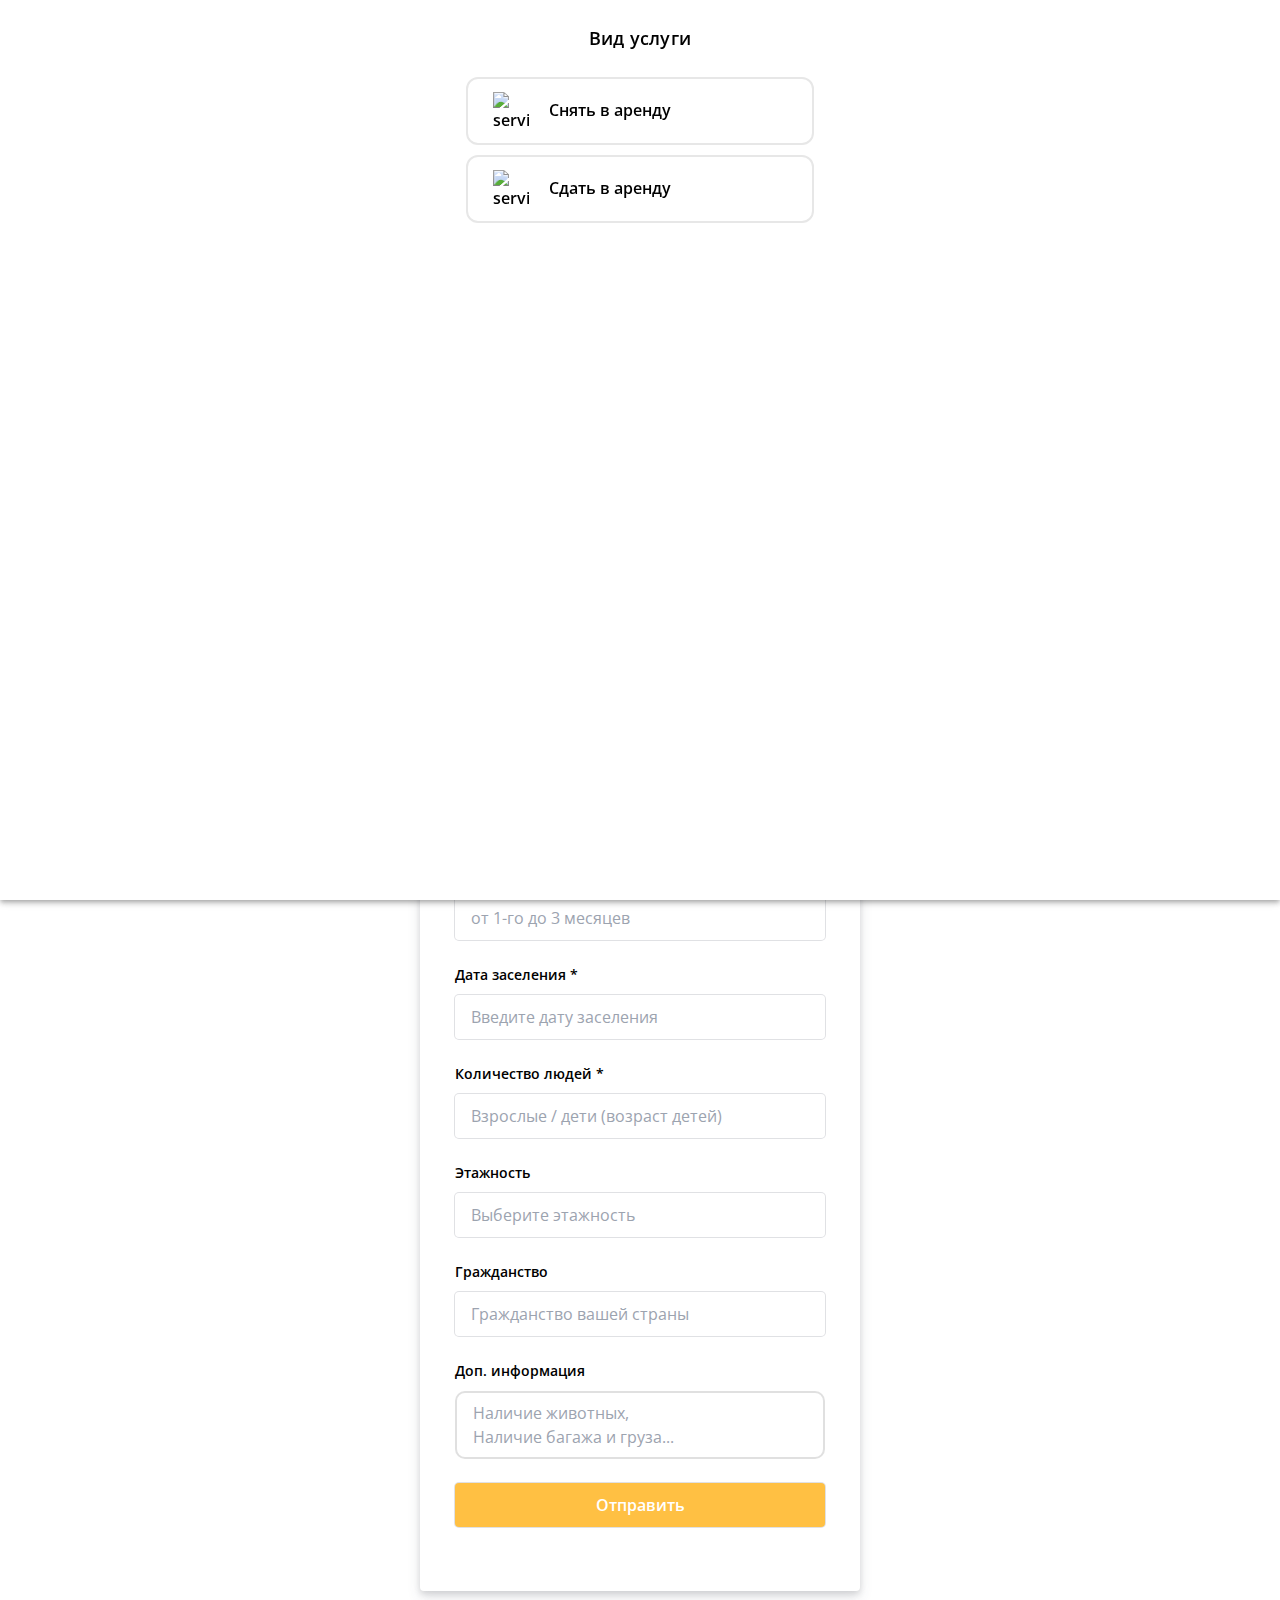
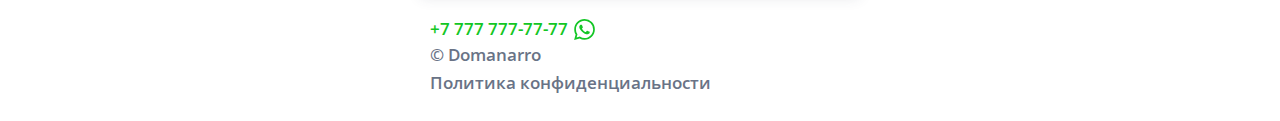
==== index.html @ e30f0640 "nnn" ====
<!DOCTYPE html>
<html lang="en">

<head>
    <meta charset="UTF-8">
    <meta name="viewport" content="width=device-width, initial-scale=1.0">
    <link rel="stylesheet" href="style.css">
    <link rel="icon" type="image/x-icon" href="icon.jpg">

    <link rel="stylesheet" href="">
    <link rel="preconnect" href="https://fonts.googleapis.com">
    <link rel="preconnect" href="https://fonts.gstatic.com" crossorigin>
    <link href="https://fonts.googleapis.com/css2?family=Open+Sans:wght@400;500;600;700&display=swap" rel="stylesheet">

    <link href="https://fonts.googleapis.com/css2?family=Nova+Mono&display=swap" rel="stylesheet">


    <link
        href="https://fonts.googleapis.com/icon?family=Material+Icons|Material+Icons+Outlined|Material+Icons+Round|Material+Icons+Sharp|Material+Icons+Two+Tone"
        rel="stylesheet" />

    <link rel="stylesheet"
        href="https://fonts.googleapis.com/css2?family=Material+Symbols+Outlined:opsz,wght,FILL,GRAD@24,400,0,0" />


    <link rel="stylesheet" href="https://cdn.jsdelivr.net/npm/swiper@11/swiper-bundle.min.css" />
    <script defer src="https://cdn.jsdelivr.net/npm/swiper@11/swiper-bundle.min.js"></script>
    <script defer src="swiper.js"></script>


    <script defer src="app.js"></script>
    <title>Domanarro</title>
</head>

<body>
    <div class="container min-h-[624px] h-full">
        <div class="header mx-auto">
            <div class="logo flex gap-2 items-center justify-center">
                <!-- <img src="logo.png" class="full " alt="logo"> -->
                domanarro
            </div>
        </div>

        <div class="swiper mySwiper">
            <div class="swiper-wrapper">
                <div class="swiper-slide">
                    <div class="banner relative rounded-[10px] overflow-hidden">
                        <div class="pb-[78%]"></div>
                        <div style="--bg-img: url('https://images.unsplash.com/photo-1560185127-6ed189bf02f4?q=80&w=2070&auto=format&fit=crop&ixlib=rb-4.0.3&ixid=M3wxMjA3fDB8MHxwaG90by1wYWdlfHx8fGVufDB8fHx8fA%3D%3D')"
                            class="banner__img absolute inset-0 bg-cover">
                        </div>
                        <div class="banner__content absolute inset-0 overflow-hidden">
                            <div class="photo-gradient h-full flex justify-center p-4">
                                <div class="banner__body flex w-full">
                                    <div class="title text-white">
                                        Идеальный отдых начинается здесь
                                    </div>
                                </div>
                            </div>
                        </div>
                    </div>
                </div>
                <div class="swiper-slide">
                    <div class="banner relative rounded-[10px] overflow-hidden">
                        <div class="pb-[78%]"></div>
                        <div class="banner__img absolute inset-0 bg-cover"
                            style="--bg-img: url('https://images.unsplash.com/photo-1617325247661-675ab4b64ae2?q=80&w=2071&auto=format&fit=crop&ixlib=rb-4.0.3&ixid=M3wxMjA3fDB8MHxwaG90by1wYWdlfHx8fGVufDB8fHx8fA%3D%3D')">
                        </div>
                        <div class="banner__content absolute inset-0 overflow-hidden">
                            <div class="photo-gradient  h-full flex justify-center p-4">
                                <div class="banner__body flex w-full">
                                    <div class="title text-white">
                                        <!-- Услуги проката авто быстро и по доступной цене -->
                                        Идеальный отдых начинается здесь
                                    </div>
                                </div>
                            </div>
                        </div>
                    </div>
                </div>
                <div class="swiper-slide">
                    <div class="banner relative rounded-[10px] overflow-hidden">
                        <div class="pb-[78%]"></div>
                        <div style="--bg-img: url('https://images.unsplash.com/photo-1516455590571-18256e5bb9ff?q=80&w=2070&auto=format&fit=crop&ixlib=rb-4.0.3&ixid=M3wxMjA3fDB8MHxwaG90by1wYWdlfHx8fGVufDB8fHx8fA%3D%3D')"
                            class="banner__img absolute inset-0">
                        </div>
                        <div class="banner__content absolute inset-0 overflow-hidden">
                            <div class="photo-gradient h-full flex justify-center">
                                <div class="banner__body flex w-full">
                                    <div class="title text-white">
                                        Идеальный отдых начинается здесь
                                    </div>
                                </div>
                            </div>
                        </div>
                    </div>
                </div>
            </div>

            <div class="swiper-pagination"></div>
        </div>


        <div class="login-root">
            <div class="box-root flex-flex flex-direction--column" style="flex-grow: 1;">

                <div class="box-root padding-top--24 flex-flex flex-direction--column"
                    style="flex-grow: 1; z-index: 9;">
                    <div class="formbg-outer">
                        <div class="formbg">
                            <div class="formbg-inner">
                                <form id="form" action="">
                                    <div class="field padding-bottom--24">
                                        <label for="username">Имя *</label>
                                        <input type="text" name="username" placeholder="Введите своё имя" id="username"
                                            required>
                                    </div>
                                    <div class="field padding-bottom--24">
                                        <label for="contacts">Контакты *</label>
                                        <input type="text" name="contacts" id="contacts"
                                            placeholder="Телефон, whatsapp, telegram..." required>
                                    </div>
                                    <div class="field padding-bottom--24">
                                        <label for="city">Страна | город | район *</label>
                                        <input type="text" name="city" id="city"
                                            placeholder="Где вы хотите снять недвижимость?" required>
                                    </div>
                                    <div class="field dropdown padding-bottom--24">
                                        <div class="title-drop">Комнаты</div>
                                        <div class="input-box"></div>
                                        <div class="list">
                                            <input type="radio" name="drop1" id="id11" class="radio">
                                            <label class="label-select first" for="id11">
                                                <span></span>
                                                <span class="name">Не имеет значение</span>
                                            </label>

                                            <input type="radio" name="drop1" id="id12" class="radio" checked>
                                            <label class="label-select" for="id12">
                                                <span class="name">1-комнатная</span>
                                            </label>

                                            <input type="radio" name="drop1" id="id13" class="radio">
                                            <label class="label-select" for="id13">
                                                <span class="name">2-комнатная</span>
                                            </label>

                                            <input type="radio" name="drop1" id="id14" class="radio">
                                            <label class="label-select" for="id14">
                                                <span class="name">3-комнатная</span>
                                            </label>

                                            <input type="radio" name="drop1" id="id15" class="radio">
                                            <label class="label-select" for="id15">
                                                <span class="name">4-комнатная</span>
                                            </label>

                                            <input type="radio" name="drop1" id="id16" class="radio">
                                            <label class="label-select" for="id16">
                                                <span class="name">от 5 и больше</span>
                                            </label>
                                        </div>
                                    </div>

                                    <div class="field padding-bottom--24">
                                        <label for="period">Период аренды *</label>
                                        <input type="text" name="period" id="period" placeholder="от 1-го до 3 месяцев "
                                            required>
                                    </div>

                                    <div class="field padding-bottom--24">
                                        <label for="date">Дата заселения *</label>
                                        <input type="text" name="date" id="date" placeholder="Введите дату заселения"
                                            required>
                                    </div>

                                    <div class="field padding-bottom--24">
                                        <label for="amount">Количество людей *</label>
                                        <input name="amount" id="amount" placeholder="Взрослые / дети (возраст детей)">
                                    </div>

                                    <div class="field padding-bottom--24">
                                        <label for="floor">Этажность</label>
                                        <input type="text" name="floor" id="floor" placeholder="Выберите этажность">
                                    </div>

                                    <div class="field padding-bottom--24">
                                        <label for="сitizen">Гражданство</label>
                                        <input type="text" name="citizen" id="citizen"
                                            placeholder="Гражданство вашей страны">
                                    </div>

                                    <div class="field padding-bottom--24">
                                        <label for="info">Доп. информация</label>
                                        <textarea class="textarea" type="text" name="info" id="info"
                                            placeholder="Наличие животных,&#10Наличие багажа и груза..."></textarea>
                                    </div>

                                    <!-- <div class="field padding-bottom--24">
                                        <label for="address">Адрес</label>
                                        <input type="text" name="address" id="address" placeholder="ул. Абая 102"
                                            required>
                                    </div> -->
                                    <div class="field padding-bottom--24">
                                        <input type="submit" name="submit" value="Отправить">
                                    </div>
                                </form>
                            </div>
                        </div>
                        <div class="footer-link padding-top--24">
                            <div class="listing  padding-bottom--24 flex-flex flex-col">
                                <span><a href="https://wa.me/77777777777">+7 777 777-77-77
                                        <svg xmlns="http://www.w3.org/2000/svg" viewBox="0 0 24 24">
                                            <path fill="currentColor"
                                                d="M12.04 2c-5.46 0-9.91 4.45-9.91 9.91c0 1.75.46 3.45 1.32 4.95L2.05 22l5.25-1.38c1.45.79 3.08 1.21 4.74 1.21c5.46 0 9.91-4.45 9.91-9.91c0-2.65-1.03-5.14-2.9-7.01A9.816 9.816 0 0 0 12.04 2m.01 1.67c2.2 0 4.26.86 5.82 2.42a8.225 8.225 0 0 1 2.41 5.83c0 4.54-3.7 8.23-8.24 8.23c-1.48 0-2.93-.39-4.19-1.15l-.3-.17l-3.12.82l.83-3.04l-.2-.32a8.188 8.188 0 0 1-1.26-4.38c.01-4.54 3.7-8.24 8.25-8.24M8.53 7.33c-.16 0-.43.06-.66.31c-.22.25-.87.86-.87 2.07c0 1.22.89 2.39 1 2.56c.14.17 1.76 2.67 4.25 3.73c.59.27 1.05.42 1.41.53c.59.19 1.13.16 1.56.1c.48-.07 1.46-.6 1.67-1.18c.21-.58.21-1.07.15-1.18c-.07-.1-.23-.16-.48-.27c-.25-.14-1.47-.74-1.69-.82c-.23-.08-.37-.12-.56.12c-.16.25-.64.81-.78.97c-.15.17-.29.19-.53.07c-.26-.13-1.06-.39-2-1.23c-.74-.66-1.23-1.47-1.38-1.72c-.12-.24-.01-.39.11-.5c.11-.11.27-.29.37-.44c.13-.14.17-.25.25-.41c.08-.17.04-.31-.02-.43c-.06-.11-.56-1.35-.77-1.84c-.2-.48-.4-.42-.56-.43c-.14 0-.3-.01-.47-.01">
                                            </path>
                                        </svg>
                                    </a>
                                </span>
                                <span><a>© Domanarro</a></span>
                                <span><a>Политика конфиденциальности</a></span>
                            </div>
                        </div>
                    </div>
                </div>
            </div>
        </div>


        <div id="open-modal" class="modal-window">
            <div>
                <h1>Ваша заявка в обработке! <br> 🎉🙌</h1>
                <div>Благодарим что выбрали нас!</div>
            </div>
        </div>

        <div class="present active">
            <div class="tbar">
                <button class="back">
                    <span class="material-symbols-outlined back">close</span>
                </button>

                <div class="tbar-title">
                    Вид услуги
                </div>
            </div>

            <div class="present-body">
                <div class="flex flex-col">
                    <div class="item" data-service>
                        <img src="https://cdn-icons-png.flaticon.com/512/1441/1441353.png " alt="service">
                        <span class="service">Снять в аренду</span>
                    </div>
                    <div class="item" data-service>
                        <img src="https://encrypted-tbn0.gstatic.com/images?q=tbn:ANd9GcSZ475O399XAGGGvmP-LJtyBkxbqCmn_0WZ4E5vtg0JuozRvXYJCoo3O76gv-47haf_Ea8&usqp=CAU"
                            alt="service">
                        <span class="service">Сдать в аренду</span>
                    </div>
                </div>
            </div>
        </div>
</body>

</html>
---- style.css ----
*,
:before,
:after {
  box-sizing: border-box;
  border-width: 0;
  border-style: solid;
  border-color: #e5e7eb;
}
:before,
:after {
  --tw-content: "";
}
html,
:host {
  line-height: 1.5;
  -webkit-text-size-adjust: 100%;
  -moz-tab-size: 4;
  -o-tab-size: 4;
  tab-size: 4;
  font-family: ui-sans-serif, system-ui, sans-serif, "Apple Color Emoji",
    "Segoe UI Emoji", Segoe UI Symbol, "Noto Color Emoji";
  font-feature-settings: normal;
  font-variation-settings: normal;
  -webkit-tap-highlight-color: transparent;
}
body {
  margin: 0;
  line-height: inherit;
}
hr {
  height: 0;
  color: inherit;
  border-top-width: 1px;
}
abbr:where([title]) {
  -webkit-text-decoration: underline dotted;
  text-decoration: underline dotted;
}
h1,
h2,
h3,
h4,
h5,
h6 {
  font-size: inherit;
  font-weight: inherit;
}
a {
  color: inherit;
  text-decoration: inherit;
}
b,
strong {
  font-weight: bolder;
}
code,
kbd,
samp,
pre {
  font-family: ui-monospace, SFMono-Regular, Menlo, Monaco, Consolas,
    Liberation Mono, Courier New, monospace;
  font-feature-settings: normal;
  font-variation-settings: normal;
  font-size: 1em;
}
small {
  font-size: 80%;
}
sub,
sup {
  font-size: 75%;
  line-height: 0;
  position: relative;
  vertical-align: baseline;
}
sub {
  bottom: -0.25em;
}
sup {
  top: -0.5em;
}
table {
  text-indent: 0;
  border-color: inherit;
  border-collapse: collapse;
}
button,
input,
optgroup,
select,
textarea {
  font-family: inherit;
  font-feature-settings: inherit;
  font-variation-settings: inherit;
  font-size: 100%;
  font-weight: inherit;
  line-height: inherit;
  color: inherit;
  margin: 0;
  padding: 0;
}
button,
select {
  text-transform: none;
}
button,
[type="button"],
[type="reset"],
[type="submit"] {
  -webkit-appearance: button;
  background-color: transparent;
  background-image: none;
}
:-moz-focusring {
  outline: auto;
}
:-moz-ui-invalid {
  box-shadow: none;
}
progress {
  vertical-align: baseline;
}
::-webkit-inner-spin-button,
::-webkit-outer-spin-button {
  height: auto;
}
[type="search"] {
  -webkit-appearance: textfield;
  outline-offset: -2px;
}
::-webkit-search-decoration {
  -webkit-appearance: none;
}
::-webkit-file-upload-button {
  -webkit-appearance: button;
  font: inherit;
}
summary {
  display: list-item;
}
blockquote,
dl,
dd,
h1,
h2,
h3,
h4,
h5,
h6,
hr,
figure,
p,
pre {
  margin: 0;
}
fieldset {
  margin: 0;
  padding: 0;
}
legend {
  padding: 0;
}
ol,
ul,
menu {
  list-style: none;
  margin: 0;
  padding: 0;
}
dialog {
  padding: 0;
}
textarea {
  resize: vertical;
}
input::-moz-placeholder,
textarea::-moz-placeholder {
  opacity: 1;
  color: #9ca3af;
}
input::placeholder,
textarea::placeholder {
  opacity: 1;
  color: #9ca3af;
}
button,
[role="button"] {
  cursor: pointer;
}
:disabled {
  cursor: default;
}
img,
svg,
video,
canvas,
audio,
iframe,
embed,
object {
  display: block;
  vertical-align: middle;
}
img,
video {
  max-width: 100%;
  height: auto;
}
[hidden] {
  display: none;
}
*,
:before,
:after {
  --tw-border-spacing-x: 0;
  --tw-border-spacing-y: 0;
  --tw-translate-x: 0;
  --tw-translate-y: 0;
  --tw-rotate: 0;
  --tw-skew-x: 0;
  --tw-skew-y: 0;
  --tw-scale-x: 1;
  --tw-scale-y: 1;
  --tw-pan-x: ;
  --tw-pan-y: ;
  --tw-pinch-zoom: ;
  --tw-scroll-snap-strictness: proximity;
  --tw-gradient-from-position: ;
  --tw-gradient-via-position: ;
  --tw-gradient-to-position: ;
  --tw-ordinal: ;
  --tw-slashed-zero: ;
  --tw-numeric-figure: ;
  --tw-numeric-spacing: ;
  --tw-numeric-fraction: ;
  --tw-ring-inset: ;
  --tw-ring-offset-width: 0px;
  --tw-ring-offset-color: #fff;
  --tw-ring-color: rgb(59 130 246 / 0.5);
  --tw-ring-offset-shadow: 0 0 #0000;
  --tw-ring-shadow: 0 0 #0000;
  --tw-shadow: 0 0 #0000;
  --tw-shadow-colored: 0 0 #0000;
  --tw-blur: ;
  --tw-brightness: ;
  --tw-contrast: ;
  --tw-grayscale: ;
  --tw-hue-rotate: ;
  --tw-invert: ;
  --tw-saturate: ;
  --tw-sepia: ;
  --tw-drop-shadow: ;
  --tw-backdrop-blur: ;
  --tw-backdrop-brightness: ;
  --tw-backdrop-contrast: ;
  --tw-backdrop-grayscale: ;
  --tw-backdrop-hue-rotate: ;
  --tw-backdrop-invert: ;
  --tw-backdrop-opacity: ;
  --tw-backdrop-saturate: ;
  --tw-backdrop-sepia: ;
}
::backdrop {
  --tw-border-spacing-x: 0;
  --tw-border-spacing-y: 0;
  --tw-translate-x: 0;
  --tw-translate-y: 0;
  --tw-rotate: 0;
  --tw-skew-x: 0;
  --tw-skew-y: 0;
  --tw-scale-x: 1;
  --tw-scale-y: 1;
  --tw-pan-x: ;
  --tw-pan-y: ;
  --tw-pinch-zoom: ;
  --tw-scroll-snap-strictness: proximity;
  --tw-gradient-from-position: ;
  --tw-gradient-via-position: ;
  --tw-gradient-to-position: ;
  --tw-ordinal: ;
  --tw-slashed-zero: ;
  --tw-numeric-figure: ;
  --tw-numeric-spacing: ;
  --tw-numeric-fraction: ;
  --tw-ring-inset: ;
  --tw-ring-offset-width: 0px;
  --tw-ring-offset-color: #fff;
  --tw-ring-color: rgb(59 130 246 / 0.5);
  --tw-ring-offset-shadow: 0 0 #0000;
  --tw-ring-shadow: 0 0 #0000;
  --tw-shadow: 0 0 #0000;
  --tw-shadow-colored: 0 0 #0000;
  --tw-blur: ;
  --tw-brightness: ;
  --tw-contrast: ;
  --tw-grayscale: ;
  --tw-hue-rotate: ;
  --tw-invert: ;
  --tw-saturate: ;
  --tw-sepia: ;
  --tw-drop-shadow: ;
  --tw-backdrop-blur: ;
  --tw-backdrop-brightness: ;
  --tw-backdrop-contrast: ;
  --tw-backdrop-grayscale: ;
  --tw-backdrop-hue-rotate: ;
  --tw-backdrop-invert: ;
  --tw-backdrop-opacity: ;
  --tw-backdrop-saturate: ;
  --tw-backdrop-sepia: ;
}
.absolute {
  position: absolute;
}
.relative {
  position: relative;
}
.inset-0 {
  top: 0;
  right: 0;
  bottom: 0;
  left: 0;
}
.mx-auto {
  margin-left: auto;
  margin-right: auto;
}
.mb-\[1\.4rem\] {
  margin-bottom: 1.4rem;
}
.mt-6 {
  margin-top: 1.5rem;
}
.flex {
  display: flex;
}
.h-full {
  height: 100%;
}
.min-h-\[624px\] {
  min-height: 624px;
}
.w-12 {
  width: 3rem;
}
.w-full {
  width: 100%;
}
.max-w-\[380px\] {
  max-width: 380px;
}
.items-center {
  align-items: center;
}
.justify-center {
  justify-content: center;
}
.gap-2 {
  gap: 0.5rem;
}
.overflow-hidden {
  overflow: hidden;
}
.rounded-\[10px\] {
  border-radius: 10px;
}
.rounded-full {
  border-radius: 9999px;
}
.bg-cover {
  background-size: cover;
}
.p-4 {
  padding: 1rem;
}
.px-3 {
  padding-left: 0.75rem;
  padding-right: 0.75rem;
}
.pb-5 {
  padding-bottom: 1.25rem;
}
.pb-\[78\%\] {
  padding-bottom: 78%;
}
.pt-2 {
  padding-top: 0.5rem;
}
.text-\[1\.8rem\] {
  font-size: 1.8rem;
}
.text-\[1\.8rem\] {
  font-size: 1.8rem;
}
.font-\[500\] {
  font-weight: 500;
}
.font-bold {
  font-weight: 700;
}
.leading-\[1\.1\] {
  line-height: 1.1;
}
.text-white {
  --tw-text-opacity: 1;
  color: rgb(255 255 255 / var(--tw-text-opacity));
}
.underline {
  text-decoration-line: underline;
}
body {
  background: #fff;
  font-family: "Open Sans", sans-serif;
}
.logo p {
  font-family: Merriweather, serif;
}

.logo {
  margin-top: 5px;
  margin-bottom: 5px;
  position: relative;
  z-index: 1;
  font-size: 30px;
  font-family: "Nova Mono", monospace;
  font-weight: 400;
}

.logo img {
  width: 6rem;
  margin-left: 1px;
}

.photo-gradient {
  background: linear-gradient(180deg, transparent -22.37%, rgba(0, 0, 0, 0) 0%),
    linear-gradient(0deg, hsla(0, 0%, 0%, 0.5), hsla(0, 0%, 0%, 0));
  padding-block: 12px;
  padding-inline: 12px;
}

.banner {
  /* margin-inline: 12px; */
}

.title {
  margin-top: 7px;
  font-size: 1.2rem;
  margin-bottom: 1.2rem;
  font-weight: 700;
  line-height: 1.3;
  text-align: left;
}

.swiper {
  width: 100%;
  height: 100%;

  --swiper-theme-color: white;
  --swiper-pagination-color: var(--swiper-theme-color);

  --swiper-pagination-bottom: 8px;

  --swiper-pagination-bullet-inactive-opacity: 0.9;
}

@media (min-width: 360px) {
  .title {
    font-size: 1.2rem;
    margin-bottom: 1.6rem;
  }
  .photo-gradient {
    padding-inline: 20px;
  }
  .swiper {
    --swiper-pagination-bottom: 12px;
  }
}

@media (min-width: 375px) {
  .title {
    font-size: 1.4rem;
    margin-bottom: 1.6rem;
  }
}

@media (min-width: 390px) {
  .title {
    font-size: 1.6rem;
  }
}

.banner__img {
  background-image: var(--bg-img);
  background-position: center 10%;
  background-size: cover;
  background-repeat: no-repeat;
}

.banner__body {
  align-items: end;
}

.swiper-wrapper {
  transition-timing-function: linear;
}

.swiper-slide {
  text-align: center;
  font-size: 18px;
  background: transparent;
  display: flex;
  justify-content: center;
  align-items: center;
  padding-inline: 12px;
}

.swiper-slide img {
  display: block;
  width: 100%;
  height: 100%;
  object-fit: cover;
}

.banner {
  padding: 30px;
}

@media (min-width: 430px) {
  .container {
    max-width: 440px;
    margin: auto;
  }
}

.header {
  padding-top: 8px;
  padding-bottom: 8px;
}

h1 {
  letter-spacing: -1px;
}
a {
  color: #fc6;
  text-decoration: unset;
}
.login-root {
  background: #fff;
  display: flex;
  width: 100%;
  /* min-height: 100vh; */
}
.loginbackground {
  /* min-height: 692px; */
  position: fixed;
  bottom: 0;
  left: 0;
  right: 0;
  top: 0;
  z-index: 0;
  overflow: hidden;
}
.flex-flex {
  display: flex;
}
.align-center {
  align-items: center;
}
.center-center {
  align-items: center;
  justify-content: center;
}
.box-root {
  box-sizing: border-box;
}
.flex-direction--column {
  -ms-flex-direction: column;
  flex-direction: column;
}
.loginbackground-gridContainer {
  display: -ms-grid;
  display: grid;
  -ms-grid-columns: [start] 1fr [left-gutter] (86.6px) [16] [left-gutter] 1fr
    [end];
  grid-template-columns: [start] 1fr [left-gutter] repeat(16, 86.6px) [left-gutter] 1fr [end];
  -ms-grid-rows: [top] 1fr [top-gutter] (64px) [8] [bottom-gutter] 1fr [bottom];
  grid-template-rows: [top] 1fr [top-gutter] repeat(8, 64px) [bottom-gutter] 1fr [bottom];
  justify-content: center;
  margin: 0 -2%;
  transform: rotate(-12deg) skew(-12deg);
}
.box-divider--light-all-2 {
  box-shadow: inset 0 0 0 2px #e3e8ee;
}
.box-background--blue {
  background-color: #5469d4;
}
.box-background--white {
  background-color: #ffffff;
}
.box-background--blue800 {
  background-color: #212d63;
}
.box-background--gray100 {
  background-color: #e3e8ee;
}
.box-background--cyan200 {
  background-color: #7fd3ed;
}
.padding-top--64 {
  padding-top: 64px;
}
.padding-top--24 {
  padding-top: 24px;
}
.padding-top--48 {
  padding-top: 48px;
}
.padding-bottom--24 {
  padding-bottom: 24px;
}
.padding-horizontal--48 {
  padding: 48px;
}
.padding-bottom--15 {
  padding-bottom: 15px;
}

.flex-justifyContent--center {
  -ms-flex-pack: center;
  justify-content: center;
}

.formbg {
  margin: 0px auto;
  width: 100%;
  max-width: 448px;
  background: white;
  border-radius: 4px;
  box-shadow: rgba(60, 66, 87, 0.12) 0px 7px 14px 0px,
    rgba(0, 0, 0, 0.12) 0px 3px 6px 0px;
}
/* span {
  display: block;
  font-size: 20px;
  line-height: 28px;
  color: #1a1f36;
} */
label {
  margin-bottom: 10px;
}

.reset-pass a,
label {
  font-size: 14px;
  font-weight: 600;
  display: block;
}
.reset-pass > a {
  text-align: right;
  margin-bottom: 10px;
}
.grid--50-50 {
  display: grid;
  grid-template-columns: 50% 50%;
  align-items: center;
}

.field input {
  font-size: 16px;
  line-height: 28px;
  padding: 8px 16px;
  width: 100%;
  min-height: 44px;
  border: unset;
  border-radius: 4px;
  outline-color: #ffc043;
  background-color: rgb(255, 255, 255);
  box-shadow: rgba(0, 0, 0, 0) 0px 0px 0px 0px, rgba(0, 0, 0, 0) 0px 0px 0px 0px,
    rgba(0, 0, 0, 0) 0px 0px 0px 0px, rgba(60, 66, 87, 0.16) 0px 0px 0px 1px,
    rgba(0, 0, 0, 0) 0px 0px 0px 0px, rgba(0, 0, 0, 0) 0px 0px 0px 0px,
    rgba(0, 0, 0, 0) 0px 0px 0px 0px;
}

input[type="submit"] {
  background-color: #ffc043;
  /* box-shadow: rgba(0, 0, 0, 0) 0px 0px 0px 0px, rgba(0, 0, 0, 0) 0px 0px 0px 0px,
    rgba(0, 0, 0, 0.12) 0px 1px 1px 0px, rgb(84, 105, 212) 0px 0px 0px 1px,
    rgba(0, 0, 0, 0) 0px 0px 0px 0px, rgba(0, 0, 0, 0) 0px 0px 0px 0px,
    rgba(60, 66, 87, 0.08) 0px 2px 5px 0px; */
  color: #fff;
  font-weight: 600;
  cursor: pointer;
}
.field-checkbox input {
  width: 20px;
  height: 15px;
  margin-right: 5px;
  box-shadow: unset;
  min-height: unset;
}
.field-checkbox label {
  display: flex;
  align-items: center;
  margin: 0;
}
a.ssolink {
  display: block;
  text-align: center;
  font-weight: 600;
}
.footer-link span {
  display: flex;
  align-items: center;
  /* justify-content: center; */
  font-size: 17px;
  line-height: 28px;
  /* margin-inline: 25px; */
  text-align: center;
  color: #1a1f36;
  /* text-align: center; */
}

.footer-link span:first-child {
  margin-bottom: -3px;
}

.footer-link span:first-child a {
  color: rgb(19, 198, 37);
}

.footer-link svg {
  width: 25px;
  display: inline-block;
  margin-bottom: 2px;
}

.listing a {
  color: #697386;
  font-weight: 600;
  margin: 0 10px;
}

.animationRightLeft {
  animation: animationRightLeft 9s ease-in-out infinite;
}
.animationLeftRight {
  animation: animationLeftRight 9s ease-in-out infinite;
}
.tans3s {
  animation: animationLeftRight 10s ease-in-out infinite;
}
.tans4s {
  animation: animationLeftRight 11s ease-in-out infinite;
}

@keyframes animationLeftRight {
  0% {
    transform: translateX(0px);
  }
  50% {
    transform: translateX(1000px);
  }
  100% {
    transform: translateX(0px);
  }
}

@keyframes animationRightLeft {
  0% {
    transform: translateX(0px);
  }
  50% {
    transform: translateX(-1000px);
  }
  100% {
    transform: translateX(0px);
  }
}

.formbg-inner {
  padding-inline: 20px;
  padding-block: 40px;
}

@media (min-width: 375px) {
  .formbg-inner {
    padding-inline: 35px;
  }
}

.flex-col {
  flex-direction: column;
}

.dropdown {
  height: fit-content;
  box-sizing: border-box;
  position: relative;
  z-index: 10;
}
.input-box {
  width: 100%;
  height: 40px;
  box-sizing: border-box;
  outline: 0.3mm solid rgba(0, 0, 0, 0.15);
  border-radius: 2mm;
  padding: 10px 15px;
  font-size: 14px;
  cursor: pointer;
  display: flex;
  align-items: center;
  justify-content: flex-start;
  position: relative;
}
.input-box::before {
  content: "expand_more";
  font-family: "Material Icons";
  position: absolute;
  font-size: 18px;
  top: 50%;
  right: 15px;
  transform: translate(0, -50%);
  width: fit-content;
  height: fit-content;
}
.input-box.open::before {
  content: "expand_less";
}
.input-box:empty::after {
  content: "г. Актобе";
  color: rgba(0, 0, 0, 0.5);
}
.list {
  position: absolute;
  top: 100%;
  left: 50%;
  transform: translateX(-50%);
  width: 100.7%;
  height: fit-content;
  background: white;
  border-radius: 2mm;
  overflow: hidden;
  display: flex;
  align-items: center;
  justify-content: space-between;
  flex-direction: column;
  max-height: 0;
  margin-bottom: 10px;
  transition: 0.25s ease-out;
}
.list input {
  display: none;
}
.list label {
  display: flex;
  width: 100%;
  align-items: center;
  justify-content: flex-start;
  font-size: 16px;
  padding: 5px 15px;
  box-sizing: border-box;
  cursor: pointer;
  position: relative;
}

.list .label-select {
  margin-bottom: 0 !important;
  padding-top: 7px;
  padding-bottom: 7px;
}

.list .label-select {
  padding-top: 10px;
  padding-bottom: 10px;
  margin-bottom: 0;
}

.list label .material-icons-outlined,
.input-box .material-icons-outlined {
  margin-right: 5px;
  font-size: 22px;
}
.list label:hover {
  background: rgba(0, 0, 0, 0.08);
}
.list input:checked + label {
  color: #ffc043;
  background: rgb(238, 245, 252);
}
.list input:checked + label::before {
  content: "done";
  font-family: "Material Icons";
  position: absolute;
  top: 50%;
  right: 15px;
  transform: translate(0, -50%);
  font-size: 18px;
}

.list input.vert:not(:checked) + label::before {
  content: "more_vert";
  font-family: "Material Icons";
  position: absolute;
  top: 50%;
  right: 15px;
  transform: translate(0, -50%);
  font-size: 18px;
}

.open {
  outline: 0.7mm solid #ffc043;
}
.title-drop {
  font-size: 14px;
  font-weight: 600;
  margin-bottom: 10px;
  transition: color 0.4s ease;
}

.svg {
  width: 40px;
  margin-right: 10px;
}

.svg img {
  width: 100%;
}

.name {
  font-weight: 600;
  font-size: 15px;
}

.field:has(input:focus, textarea:focus) > label {
  color: #ffc043;
  /* #fff3db */
  transition: color 0.4s ease;
}

.dropdown:has(.input-box.open) > .title-drop {
  color: #ffc043;
  transition: color 0.4s ease;
}

.modal-window {
  position: fixed;
  background-color: rgba(255, 255, 255, 0.25);
  top: 0;
  right: 0;
  bottom: 0;
  left: 0;
  z-index: 999;
  visibility: hidden;
  opacity: 0;
  pointer-events: none;
  transition: all 0.3s;
}
.modal-window.active {
  visibility: visible;
  opacity: 1;
  pointer-events: auto;
  transition: opacity 1s ease-in-out;
}
.modal-window > div {
  width: 93%;
  max-width: 380px;
  position: absolute;
  border: 0.1px solid hsl(0, 0%, 80%);
  top: 50%;
  left: 50%;
  transform: translate(-50%, -50%);
  padding: 2em 2em 3em;
  background: white;
}
.modal-window header {
  font-weight: bold;
}
.modal-window h1 {
  font-size: 150%;
  margin: 0 0 15px;
}
.modal-close {
  line-height: 50px;
  font-size: 80%;
  position: absolute;
  right: -9px;
  text-align: center;
  top: 4px;
  width: 70px;
  text-decoration: none;
}
.modal-close:hover {
  color: black;
}
.modal-window > div {
  border-radius: 1rem;
}
.modal-window div:not(:last-of-type) {
  margin-bottom: 15px;
}

body:has(.present.active) {
  overflow: hidden;
}

.present {
  background: #fff;
  position: fixed;
  z-index: 10;
  top: 0;
  right: -100vw;
  width: 100vw;
  bottom: 0;
  padding-bottom: 20px;
  color: #000;
  box-shadow: 0 2px 4px -1px rgba(0, 0, 0, 0.2), 0 4px 5px rgba(0, 0, 0, 0.14),
    0 1px 10px rgba(0, 0, 0, 0.12);

  overflow-y: scroll;
  overflow-x: hidden;

  transition: right 200ms ease-in-out;
}

.present.active {
  right: 0;
}

.present .flex {
  row-gap: 10px;
}

.overlay {
  position: fixed;
  top: 0;
  left: 0;
  right: 0;
  bottom: 0;
  background: rgba(0, 0, 0, 0.4);
  display: none;
}

.tbar {
  flex: 0 0 auto;
  order: -100;
  flex-flow: row nowrap;
  align-items: center;
  min-height: 46px;
  display: flex;
  padding-inline: 0.6rem;
  position: relative;

  margin-top: 15px;
}

.material-symbols-outlined {
  text-align: center;
  padding-top: 0px;
  padding-left: 5px;
}

.back {
  display: none;
  position: absolute;
  top: 3.4px;
}

.back span {
  font-size: 34px;
}

.tbar-title {
  text-align: center;
  width: 100%;
  font-size: 18px;
  font-weight: 600;
  line-height: 24px;
  letter-spacing: 0.0109em;
}

.present-body {
  max-width: 380px;
  padding-inline: 16px;
  margin: auto;
  padding-top: 16px;
}

.present-body .item {
  padding: 13px 25px 15px;
  pointer-events: all;
  cursor: pointer;
  border: 2px solid rgba(19, 19, 19, 0.1);
  border-radius: 12px;
  width: 100% !important;
  margin-left: 0 !important;
  margin-right: 0 !important;
  min-height: 58px;

  display: flex;
  align-items: center;
  font-size: 16px;
  font-weight: 600;
}

.present-body .item:hover {
  border: 2px solid #fc6;
}

.present-body .item img {
  max-width: 36px;
  max-height: 36px;
  margin-right: 20px;
}

@media (max-width: 768px) {
  .present {
    right: -100vw;
    width: 100vw;
  }
  .overlay {
    background: transparent;
  }
}

.textarea {
  resize: none;
  display: block;
  padding: 8px 16px;
  width: 100%;
  height: 100%;
  outline-color: #ffc043;
  font-size: 16px;
  border-radius: 10px;
  border: 2px solid rgba(0, 0, 0, 0.12);
}
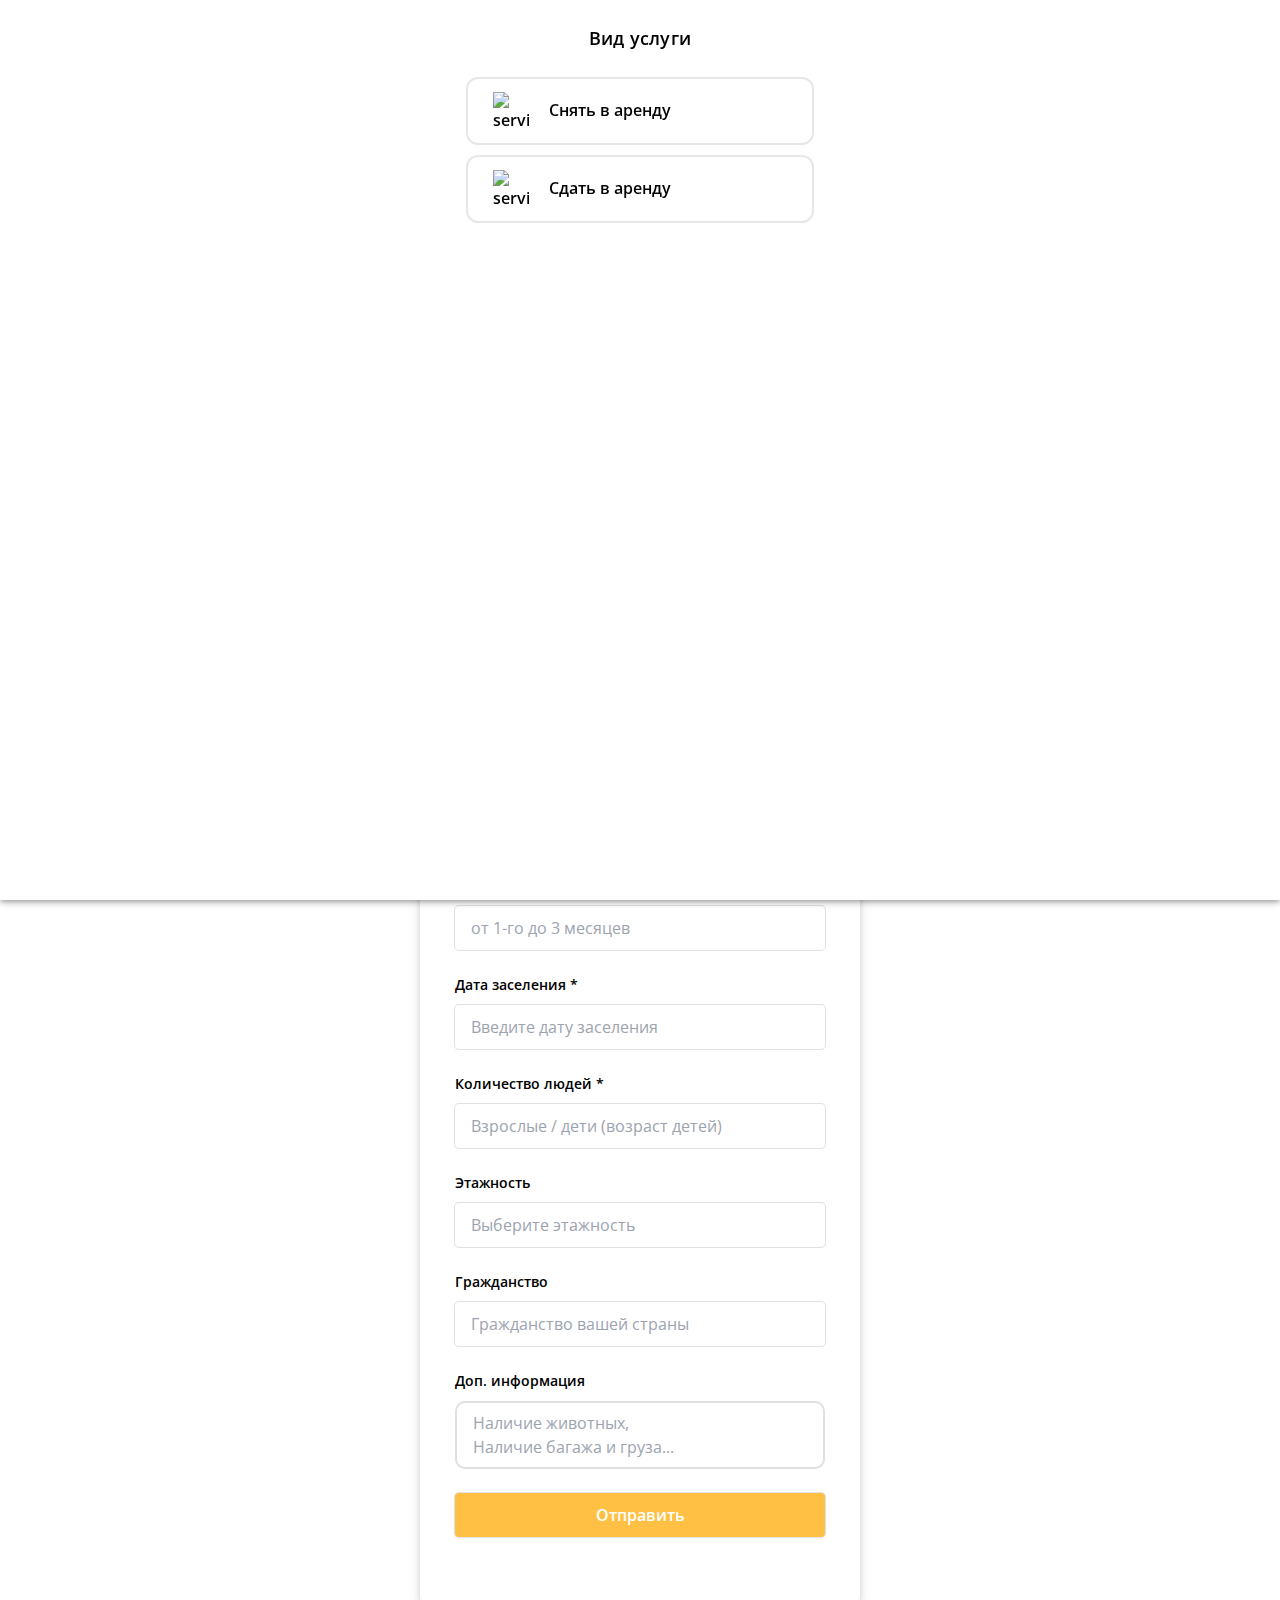
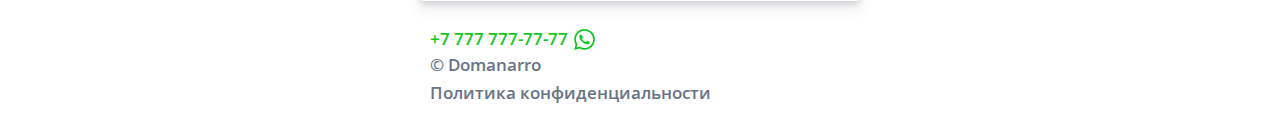
==== commit a724854f: "pppp" ====
--- a/index.html
+++ b/index.html
@@ -37,7 +37,7 @@
         <div class="header mx-auto">
             <div class="logo flex gap-2 items-center justify-center">
                 <!-- <img src="logo.png" class="full " alt="logo"> -->
-                domanarro
+                Domanarro
             </div>
         </div>
 
--- a/style.css
+++ b/style.css
@@ -412,17 +412,22 @@
   background: #fff;
   font-family: "Open Sans", sans-serif;
 }
+
+@font-face {
+  font-family: "dior";
+  src: url("./dior.otf");
+}
+
 .logo p {
   font-family: Merriweather, serif;
 }
 
 .logo {
   margin-top: 5px;
-  margin-bottom: 5px;
   position: relative;
   z-index: 1;
-  font-size: 30px;
-  font-family: "Nova Mono", monospace;
+  font-size: 40px;
+  font-family: "dior", monospace;
   font-weight: 400;
 }
 
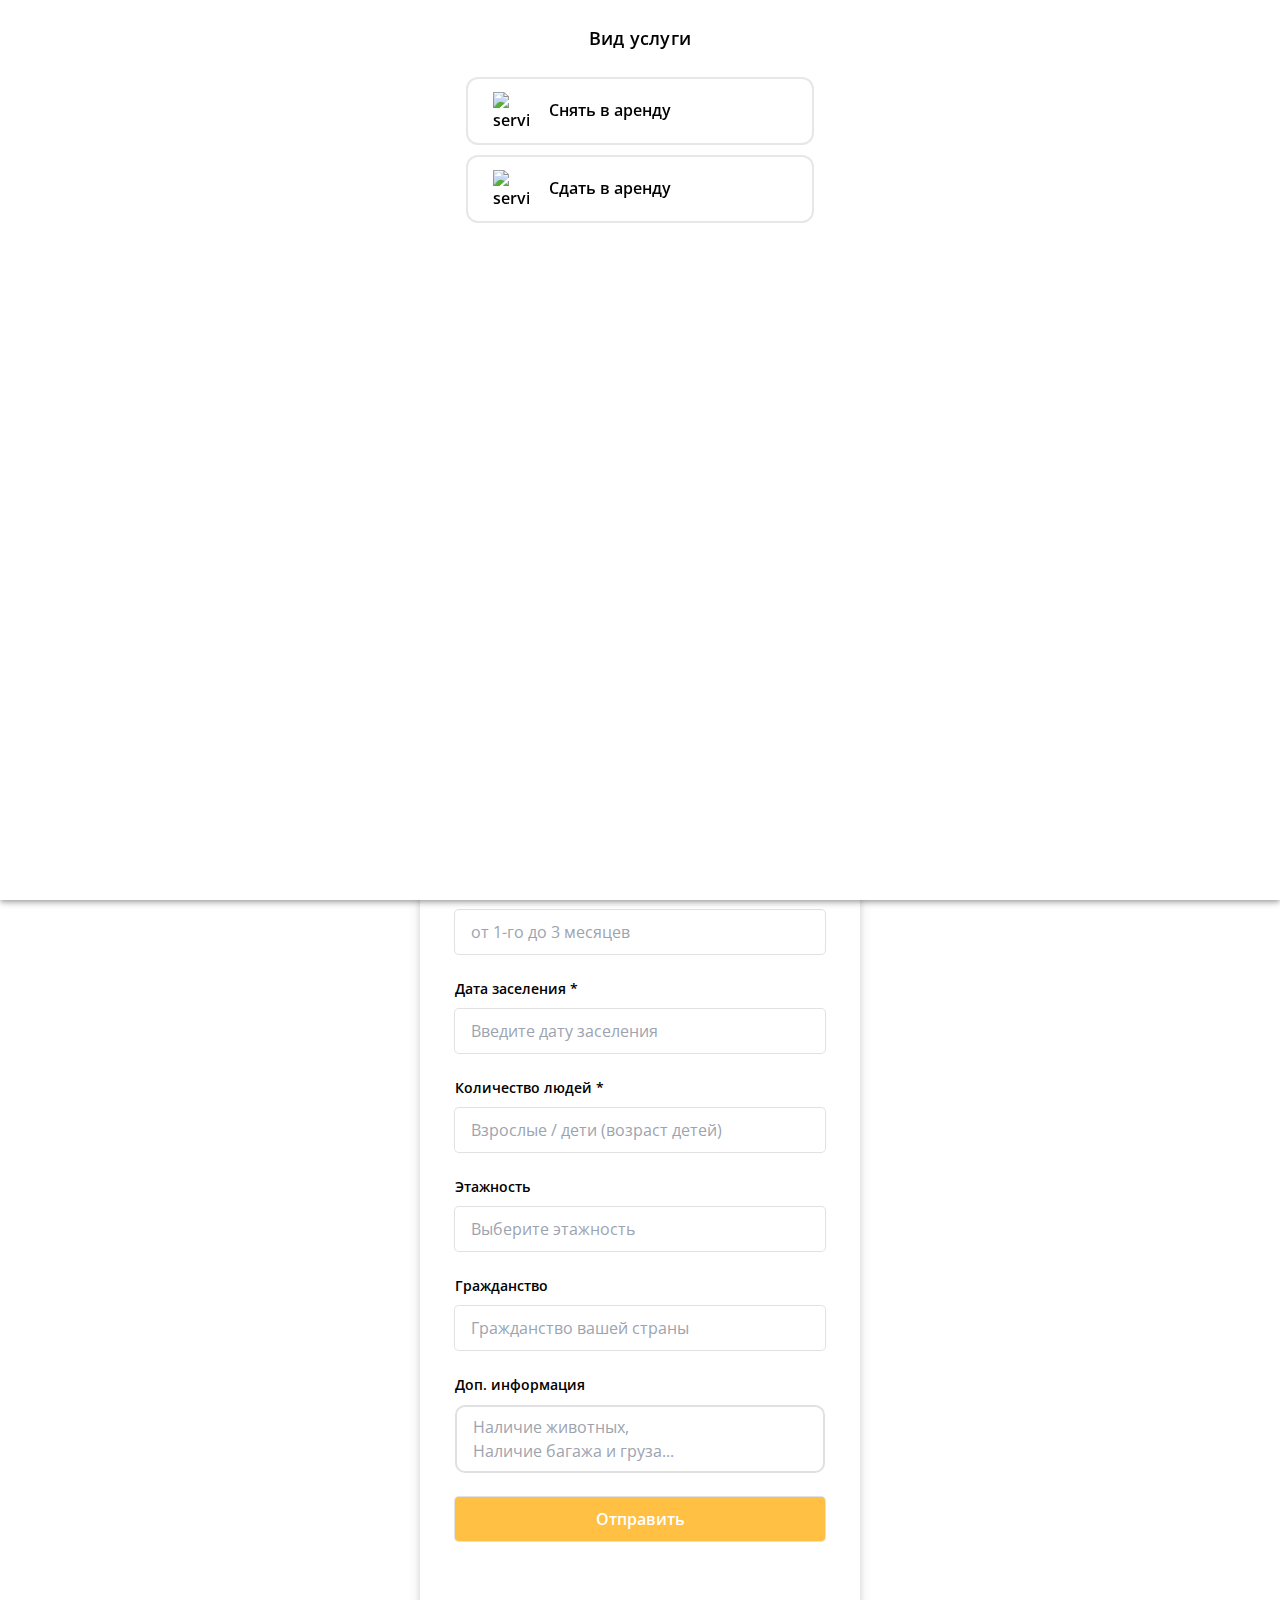
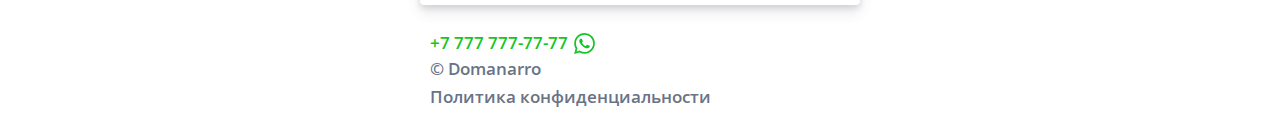
==== commit 3b987f5e: "rrr" ====
--- a/index.html
+++ b/index.html
@@ -125,7 +125,11 @@
                                         <input type="text" name="city" id="city"
                                             placeholder="Где вы хотите снять недвижимость?" required>
                                     </div>
-                                    <div class="field dropdown padding-bottom--24">
+                                    <div class="field padding-bottom--24">
+                                        <label for="rooms">Комнаты *</label>
+                                        <input type="text" name="rooms" id="rooms" placeholder="2 спальни + 1 зал" required>
+                                    </div>
+                                    <!-- <div class="field dropdown padding-bottom--24">
                                         <div class="title-drop">Комнаты</div>
                                         <div class="input-box"></div>
                                         <div class="list">
@@ -160,7 +164,7 @@
                                                 <span class="name">от 5 и больше</span>
                                             </label>
                                         </div>
-                                    </div>
+                                    </div> -->
 
                                     <div class="field padding-bottom--24">
                                         <label for="period">Период аренды *</label>
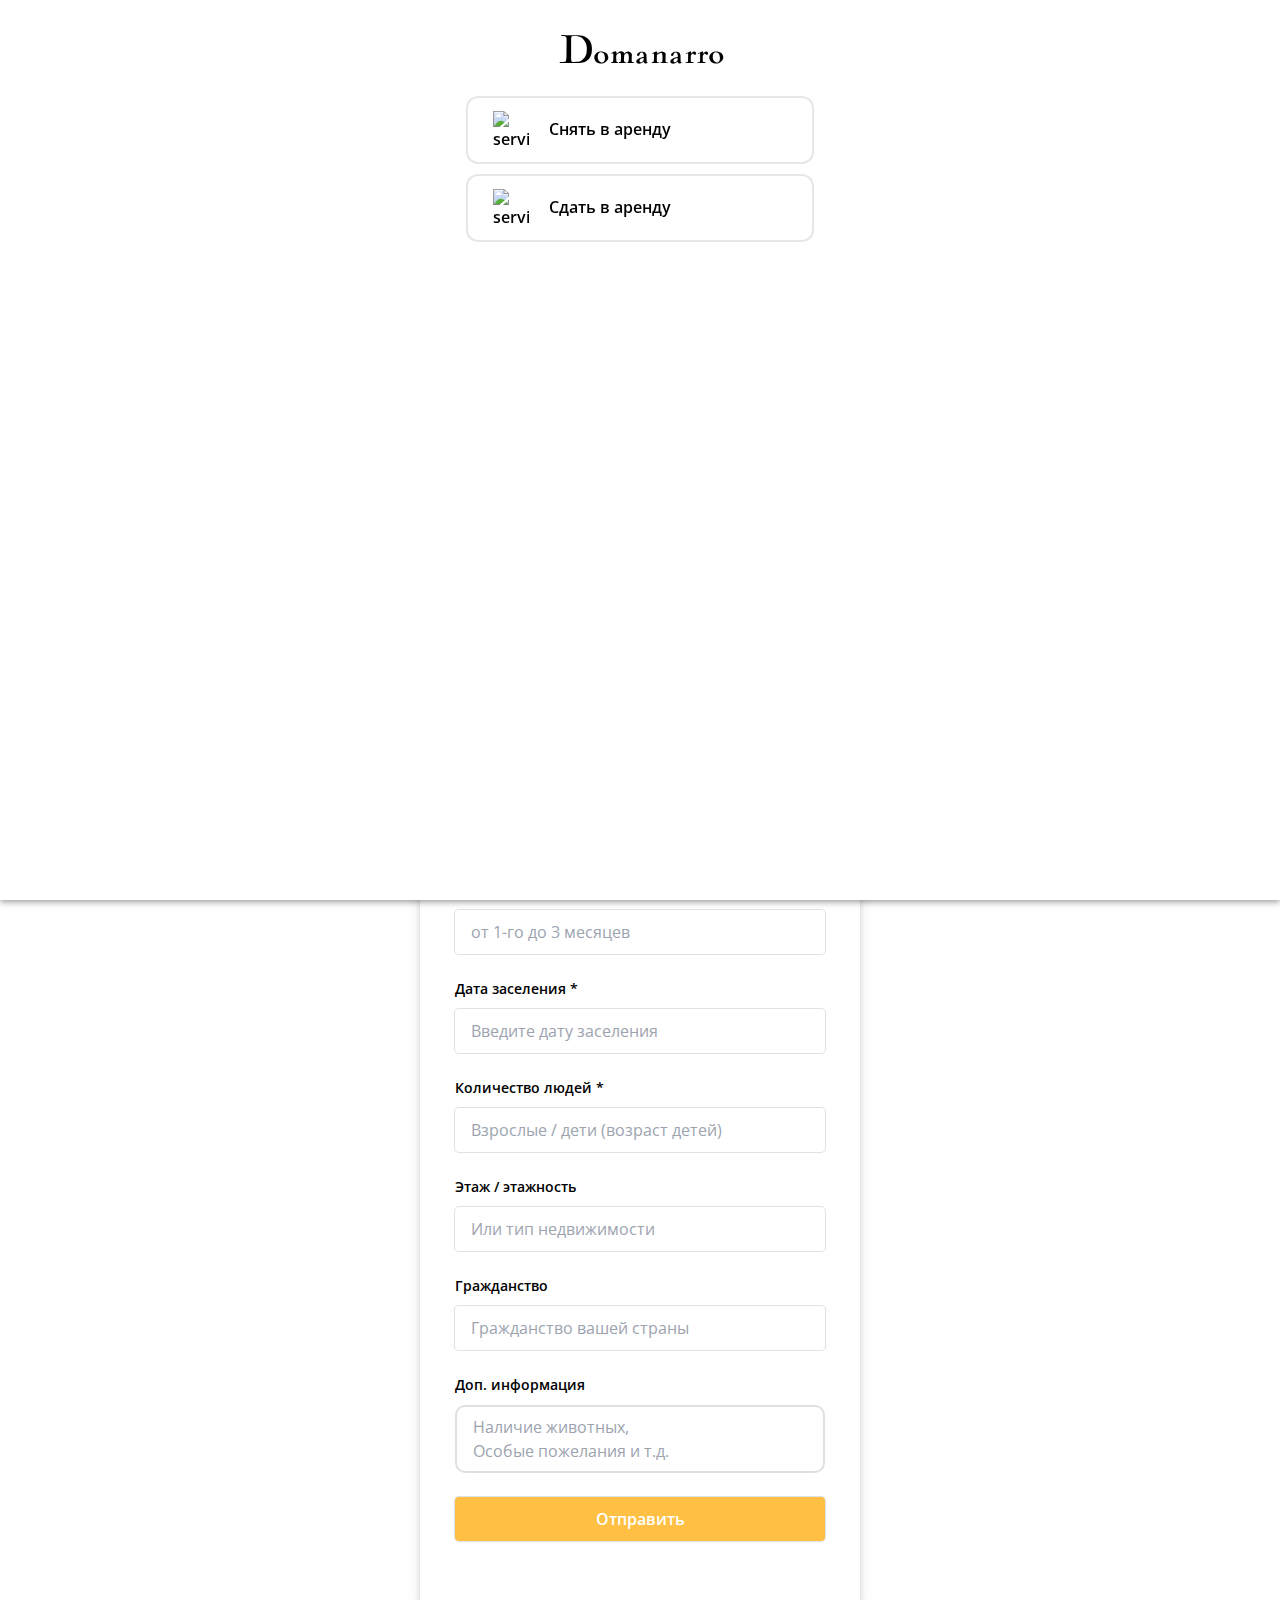
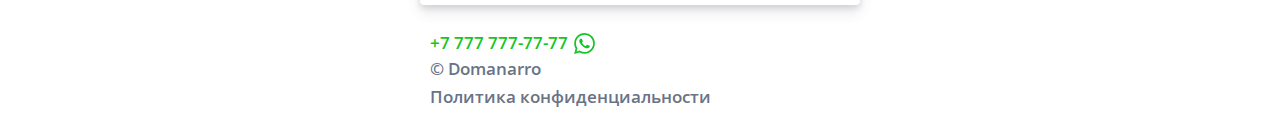
==== commit 475e3068: "444" ====
--- a/index.html
+++ b/index.html
@@ -127,7 +127,8 @@
                                     </div>
                                     <div class="field padding-bottom--24">
                                         <label for="rooms">Комнаты *</label>
-                                        <input type="text" name="rooms" id="rooms" placeholder="2 спальни + 1 зал" required>
+                                        <input type="text" name="rooms" id="rooms" placeholder="2 спальни + 1 зал"
+                                            required>
                                     </div>
                                     <!-- <div class="field dropdown padding-bottom--24">
                                         <div class="title-drop">Комнаты</div>
@@ -184,8 +185,8 @@
                                     </div>
 
                                     <div class="field padding-bottom--24">
-                                        <label for="floor">Этажность</label>
-                                        <input type="text" name="floor" id="floor" placeholder="Выберите этажность">
+                                        <label for="floor">Этаж / этажность</label>
+                                        <input type="text" name="floor" id="floor" placeholder="Или тип недвижимости">
                                     </div>
 
                                     <div class="field padding-bottom--24">
@@ -197,7 +198,7 @@
                                     <div class="field padding-bottom--24">
                                         <label for="info">Доп. информация</label>
                                         <textarea class="textarea" type="text" name="info" id="info"
-                                            placeholder="Наличие животных,&#10Наличие багажа и груза..."></textarea>
+                                            placeholder="Наличие животных,&#10Особые пожелания и т.д."></textarea>
                                     </div>
 
                                     <!-- <div class="field padding-bottom--24">
@@ -244,8 +245,8 @@
                     <span class="material-symbols-outlined back">close</span>
                 </button>
 
-                <div class="tbar-title">
-                    Вид услуги
+                <div class="logo mx-auto">
+                    Domanarro
                 </div>
             </div>
 
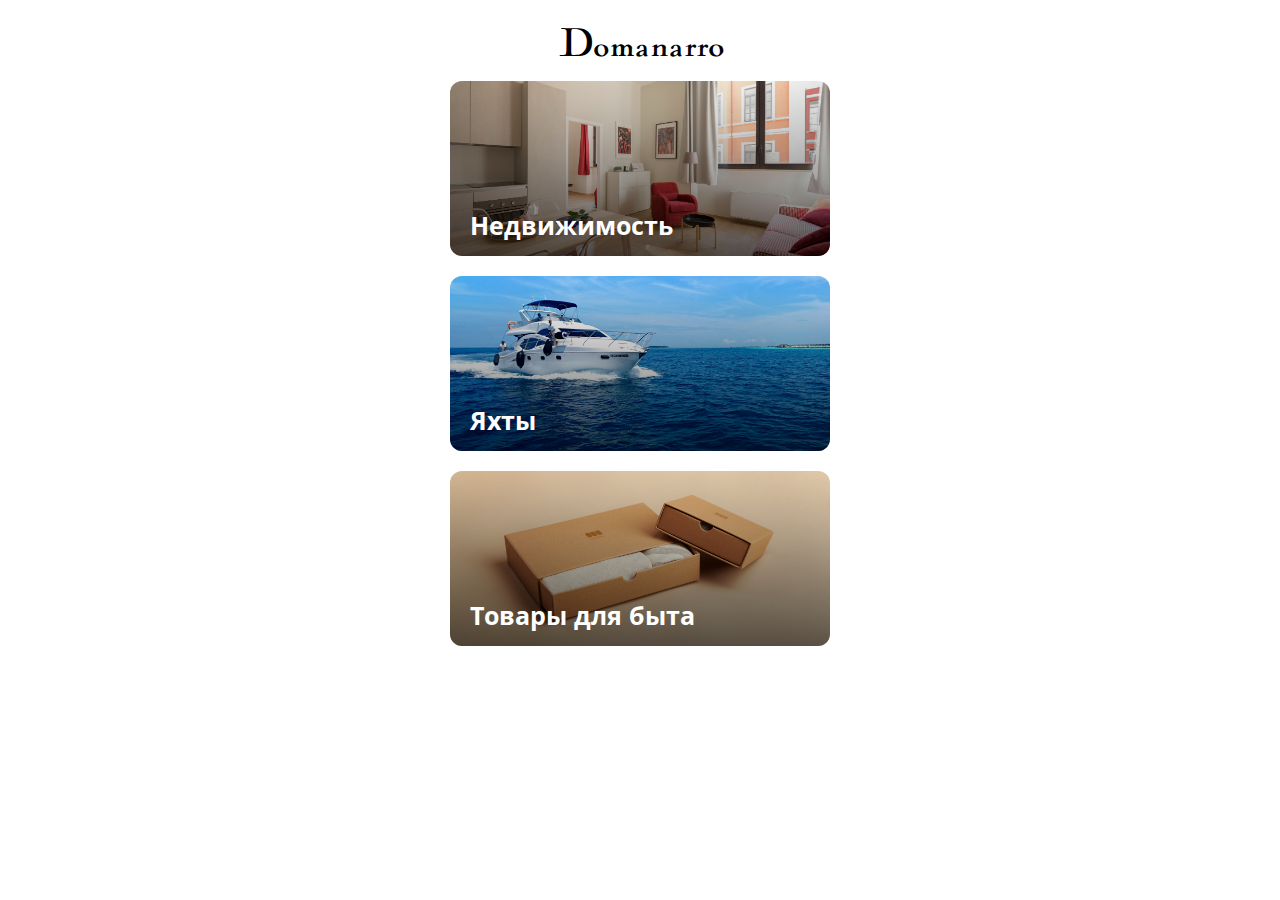
==== commit bde01893: "55" ====
--- a/index.html
+++ b/index.html
@@ -5,7 +5,7 @@
     <meta charset="UTF-8">
     <meta name="viewport" content="width=device-width, initial-scale=1.0">
     <link rel="stylesheet" href="style.css">
-    <link rel="icon" type="image/x-icon" href="icon.jpg">
+    <link rel="icon" type="image/x-icon" href="logo.png">
 
     <link rel="stylesheet" href="">
     <link rel="preconnect" href="https://fonts.googleapis.com">
@@ -41,205 +41,29 @@
             </div>
         </div>
 
-        <div class="swiper mySwiper">
-            <div class="swiper-wrapper">
-                <div class="swiper-slide">
-                    <div class="banner relative rounded-[10px] overflow-hidden">
-                        <div class="pb-[78%]"></div>
-                        <div style="--bg-img: url('https://images.unsplash.com/photo-1560185127-6ed189bf02f4?q=80&w=2070&auto=format&fit=crop&ixlib=rb-4.0.3&ixid=M3wxMjA3fDB8MHxwaG90by1wYWdlfHx8fGVufDB8fHx8fA%3D%3D')"
-                            class="banner__img absolute inset-0 bg-cover">
-                        </div>
-                        <div class="banner__content absolute inset-0 overflow-hidden">
-                            <div class="photo-gradient h-full flex justify-center p-4">
-                                <div class="banner__body flex w-full">
-                                    <div class="title text-white">
-                                        Идеальный отдых начинается здесь
-                                    </div>
-                                </div>
-                            </div>
-                        </div>
-                    </div>
+        <div class="images">
+            <a class="item">
+                <img src="estate.jpg" alt="est">
+                <div class="over">
+                    <p>Недвижимость</p>
                 </div>
-                <div class="swiper-slide">
-                    <div class="banner relative rounded-[10px] overflow-hidden">
-                        <div class="pb-[78%]"></div>
-                        <div class="banner__img absolute inset-0 bg-cover"
-                            style="--bg-img: url('https://images.unsplash.com/photo-1617325247661-675ab4b64ae2?q=80&w=2071&auto=format&fit=crop&ixlib=rb-4.0.3&ixid=M3wxMjA3fDB8MHxwaG90by1wYWdlfHx8fGVufDB8fHx8fA%3D%3D')">
-                        </div>
-                        <div class="banner__content absolute inset-0 overflow-hidden">
-                            <div class="photo-gradient  h-full flex justify-center p-4">
-                                <div class="banner__body flex w-full">
-                                    <div class="title text-white">
-                                        <!-- Услуги проката авто быстро и по доступной цене -->
-                                        Идеальный отдых начинается здесь
-                                    </div>
-                                </div>
-                            </div>
-                        </div>
-                    </div>
+            </a>
+            <a class="item">
+                <img src="yacht.jpg" alt="est">
+                <div class="over">
+                    <p>Яхты</p>
                 </div>
-                <div class="swiper-slide">
-                    <div class="banner relative rounded-[10px] overflow-hidden">
-                        <div class="pb-[78%]"></div>
-                        <div style="--bg-img: url('https://images.unsplash.com/photo-1516455590571-18256e5bb9ff?q=80&w=2070&auto=format&fit=crop&ixlib=rb-4.0.3&ixid=M3wxMjA3fDB8MHxwaG90by1wYWdlfHx8fGVufDB8fHx8fA%3D%3D')"
-                            class="banner__img absolute inset-0">
-                        </div>
-                        <div class="banner__content absolute inset-0 overflow-hidden">
-                            <div class="photo-gradient h-full flex justify-center">
-                                <div class="banner__body flex w-full">
-                                    <div class="title text-white">
-                                        Идеальный отдых начинается здесь
-                                    </div>
-                                </div>
-                            </div>
-                        </div>
-                    </div>
+            </a>
+            <a class="item">
+                <img src="package.jpg" alt="est">
+                <div class="over">
+                    <p>Товары для быта</p>
                 </div>
-            </div>
-
-            <div class="swiper-pagination"></div>
+            </a>
         </div>
 
 
-        <div class="login-root">
-            <div class="box-root flex-flex flex-direction--column" style="flex-grow: 1;">
-
-                <div class="box-root padding-top--24 flex-flex flex-direction--column"
-                    style="flex-grow: 1; z-index: 9;">
-                    <div class="formbg-outer">
-                        <div class="formbg">
-                            <div class="formbg-inner">
-                                <form id="form" action="">
-                                    <div class="field padding-bottom--24">
-                                        <label for="username">Имя *</label>
-                                        <input type="text" name="username" placeholder="Введите своё имя" id="username"
-                                            required>
-                                    </div>
-                                    <div class="field padding-bottom--24">
-                                        <label for="contacts">Контакты *</label>
-                                        <input type="text" name="contacts" id="contacts"
-                                            placeholder="Телефон, whatsapp, telegram..." required>
-                                    </div>
-                                    <div class="field padding-bottom--24">
-                                        <label for="city">Страна | город | район *</label>
-                                        <input type="text" name="city" id="city"
-                                            placeholder="Где вы хотите снять недвижимость?" required>
-                                    </div>
-                                    <div class="field padding-bottom--24">
-                                        <label for="rooms">Комнаты *</label>
-                                        <input type="text" name="rooms" id="rooms" placeholder="2 спальни + 1 зал"
-                                            required>
-                                    </div>
-                                    <!-- <div class="field dropdown padding-bottom--24">
-                                        <div class="title-drop">Комнаты</div>
-                                        <div class="input-box"></div>
-                                        <div class="list">
-                                            <input type="radio" name="drop1" id="id11" class="radio">
-                                            <label class="label-select first" for="id11">
-                                                <span></span>
-                                                <span class="name">Не имеет значение</span>
-                                            </label>
-
-                                            <input type="radio" name="drop1" id="id12" class="radio" checked>
-                                            <label class="label-select" for="id12">
-                                                <span class="name">1-комнатная</span>
-                                            </label>
-
-                                            <input type="radio" name="drop1" id="id13" class="radio">
-                                            <label class="label-select" for="id13">
-                                                <span class="name">2-комнатная</span>
-                                            </label>
-
-                                            <input type="radio" name="drop1" id="id14" class="radio">
-                                            <label class="label-select" for="id14">
-                                                <span class="name">3-комнатная</span>
-                                            </label>
-
-                                            <input type="radio" name="drop1" id="id15" class="radio">
-                                            <label class="label-select" for="id15">
-                                                <span class="name">4-комнатная</span>
-                                            </label>
-
-                                            <input type="radio" name="drop1" id="id16" class="radio">
-                                            <label class="label-select" for="id16">
-                                                <span class="name">от 5 и больше</span>
-                                            </label>
-                                        </div>
-                                    </div> -->
-
-                                    <div class="field padding-bottom--24">
-                                        <label for="period">Период аренды *</label>
-                                        <input type="text" name="period" id="period" placeholder="от 1-го до 3 месяцев "
-                                            required>
-                                    </div>
-
-                                    <div class="field padding-bottom--24">
-                                        <label for="date">Дата заселения *</label>
-                                        <input type="text" name="date" id="date" placeholder="Введите дату заселения"
-                                            required>
-                                    </div>
-
-                                    <div class="field padding-bottom--24">
-                                        <label for="amount">Количество людей *</label>
-                                        <input name="amount" id="amount" placeholder="Взрослые / дети (возраст детей)">
-                                    </div>
-
-                                    <div class="field padding-bottom--24">
-                                        <label for="floor">Этаж / этажность</label>
-                                        <input type="text" name="floor" id="floor" placeholder="Или тип недвижимости">
-                                    </div>
-
-                                    <div class="field padding-bottom--24">
-                                        <label for="сitizen">Гражданство</label>
-                                        <input type="text" name="citizen" id="citizen"
-                                            placeholder="Гражданство вашей страны">
-                                    </div>
-
-                                    <div class="field padding-bottom--24">
-                                        <label for="info">Доп. информация</label>
-                                        <textarea class="textarea" type="text" name="info" id="info"
-                                            placeholder="Наличие животных,&#10Особые пожелания и т.д."></textarea>
-                                    </div>
-
-                                    <!-- <div class="field padding-bottom--24">
-                                        <label for="address">Адрес</label>
-                                        <input type="text" name="address" id="address" placeholder="ул. Абая 102"
-                                            required>
-                                    </div> -->
-                                    <div class="field padding-bottom--24">
-                                        <input type="submit" name="submit" value="Отправить">
-                                    </div>
-                                </form>
-                            </div>
-                        </div>
-                        <div class="footer-link padding-top--24">
-                            <div class="listing  padding-bottom--24 flex-flex flex-col">
-                                <span><a href="https://wa.me/77777777777">+7 777 777-77-77
-                                        <svg xmlns="http://www.w3.org/2000/svg" viewBox="0 0 24 24">
-                                            <path fill="currentColor"
-                                                d="M12.04 2c-5.46 0-9.91 4.45-9.91 9.91c0 1.75.46 3.45 1.32 4.95L2.05 22l5.25-1.38c1.45.79 3.08 1.21 4.74 1.21c5.46 0 9.91-4.45 9.91-9.91c0-2.65-1.03-5.14-2.9-7.01A9.816 9.816 0 0 0 12.04 2m.01 1.67c2.2 0 4.26.86 5.82 2.42a8.225 8.225 0 0 1 2.41 5.83c0 4.54-3.7 8.23-8.24 8.23c-1.48 0-2.93-.39-4.19-1.15l-.3-.17l-3.12.82l.83-3.04l-.2-.32a8.188 8.188 0 0 1-1.26-4.38c.01-4.54 3.7-8.24 8.25-8.24M8.53 7.33c-.16 0-.43.06-.66.31c-.22.25-.87.86-.87 2.07c0 1.22.89 2.39 1 2.56c.14.17 1.76 2.67 4.25 3.73c.59.27 1.05.42 1.41.53c.59.19 1.13.16 1.56.1c.48-.07 1.46-.6 1.67-1.18c.21-.58.21-1.07.15-1.18c-.07-.1-.23-.16-.48-.27c-.25-.14-1.47-.74-1.69-.82c-.23-.08-.37-.12-.56.12c-.16.25-.64.81-.78.97c-.15.17-.29.19-.53.07c-.26-.13-1.06-.39-2-1.23c-.74-.66-1.23-1.47-1.38-1.72c-.12-.24-.01-.39.11-.5c.11-.11.27-.29.37-.44c.13-.14.17-.25.25-.41c.08-.17.04-.31-.02-.43c-.06-.11-.56-1.35-.77-1.84c-.2-.48-.4-.42-.56-.43c-.14 0-.3-.01-.47-.01">
-                                            </path>
-                                        </svg>
-                                    </a>
-                                </span>
-                                <span><a>© Domanarro</a></span>
-                                <span><a>Политика конфиденциальности</a></span>
-                            </div>
-                        </div>
-                    </div>
-                </div>
-            </div>
-        </div>
-
-
-        <div id="open-modal" class="modal-window">
-            <div>
-                <h1>Ваша заявка в обработке! <br> 🎉🙌</h1>
-                <div>Благодарим что выбрали нас!</div>
-            </div>
-        </div>
-
-        <div class="present active">
+        <!-- <div class="present active">
             <div class="tbar">
                 <button class="back">
                     <span class="material-symbols-outlined back">close</span>
@@ -263,7 +87,7 @@
                     </div>
                 </div>
             </div>
-        </div>
+        </div> -->
 </body>
 
 </html>--- a/style.css
+++ b/style.css
@@ -5,6 +5,10 @@
   border-width: 0;
   border-style: solid;
   border-color: #e5e7eb;
+
+  -webkit-transition: linear 0.2s;
+  -o-transition: linear 0.2s;
+  transition: linear 0.2s;
 }
 :before,
 :after {
@@ -1139,3 +1143,73 @@
   border-radius: 10px;
   border: 2px solid rgba(0, 0, 0, 0.12);
 }
+
+.images .item + .item {
+  margin-top: 20px;
+}
+
+.images .item {
+  height: 175px;
+  border-radius: 12px;
+  overflow: hidden;
+  display: block;
+  position: relative;
+
+  cursor: pointer;
+}
+
+.images .item:after {
+  content: "";
+  position: absolute;
+  display: block;
+  left: 0;
+  top: 0;
+  width: 100%;
+  height: 100%;
+  background: rgba(0, 0, 0, 0)
+    linear-gradient(to bottom, rgba(0, 0, 0, 0) 0px, rgba(0, 0, 0, 0.6) 100%)
+    repeat 0 0;
+  z-index: 1;
+}
+
+.images .over {
+  display: block;
+  position: absolute;
+  width: 100%;
+  color: #fff;
+  left: 0;
+  bottom: 0;
+  /* padding: 1em; */
+  z-index: 2;
+  -webkit-box-sizing: border-box;
+  box-sizing: border-box;
+}
+
+.images .over p {
+  font-size: 25px;
+  margin-left: 20px;
+  font-weight: 700;
+  margin-bottom: 12px;
+}
+
+.images .item img {
+  object-fit: cover;
+  height: 175px;
+  width: 100%;
+}
+
+.images {
+  padding-inline: 30px;
+}
+
+.images .item:hover img {
+  scale: 1.05;
+}
+
+.images .item:hover .over {
+  opacity: 0;
+}
+
+.images .item:hover:after {
+  opacity: 0.5;
+}
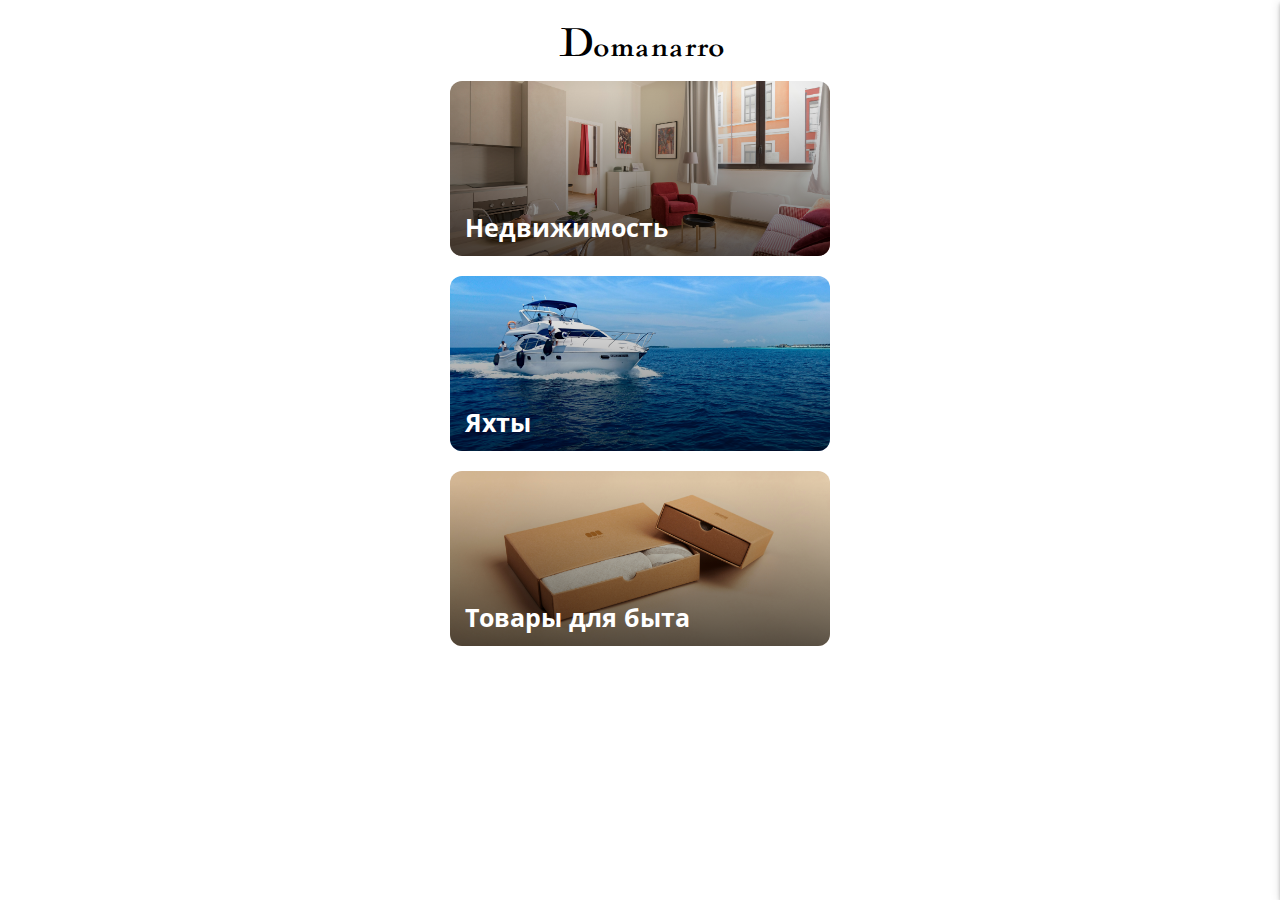
==== commit b5d3a458: "ll" ====
--- a/index.html
+++ b/index.html
@@ -28,7 +28,7 @@
     <script defer src="swiper.js"></script>
 
 
-    <script defer src="app.js"></script>
+    <script defer src="main.js"></script>
     <title>Domanarro</title>
 </head>
 
@@ -42,28 +42,28 @@
         </div>
 
         <div class="images">
-            <a class="item">
+            <a class="item" id="estate">
                 <img src="estate.jpg" alt="est">
                 <div class="over">
                     <p>Недвижимость</p>
                 </div>
             </a>
-            <a class="item">
+            <a href="https://searadar.tp.st/txjL2crG" class="item" id="yacht">
                 <img src="yacht.jpg" alt="est">
                 <div class="over">
                     <p>Яхты</p>
                 </div>
             </a>
-            <a class="item">
+            <a href="/" class="item">
                 <img src="package.jpg" alt="est">
-                <div class="over">
+                <div class="over" id="goods">
                     <p>Товары для быта</p>
                 </div>
             </a>
         </div>
 
 
-        <!-- <div class="present active">
+        <div class="present">
             <div class="tbar">
                 <button class="back">
                     <span class="material-symbols-outlined back">close</span>
@@ -75,10 +75,30 @@
             </div>
 
             <div class="present-body">
-                <div class="flex flex-col">
+                <div class="flex flex-col content" id="estate-content" style="display: none;">
+                    <a href="/rent.html" class="item" data-service>
+                        <img src="https://cdn-icons-png.flaticon.com/512/1441/1441353.png " alt="service">
+                        <span class="service">Взять в аренду</span>
+                    </a>
+                    <a href="/" class="item" data-service>
+                        <img src="https://encrypted-tbn0.gstatic.com/images?q=tbn:ANd9GcSZ475O399XAGGGvmP-LJtyBkxbqCmn_0WZ4E5vtg0JuozRvXYJCoo3O76gv-47haf_Ea8&usqp=CAU"
+                            alt="service">
+                        <span class="service">Сдать в аренду</span>
+                    </a>
+                    <a href="/" class="item" data-service>
+                        <img src="https://cdn-icons-png.flaticon.com/512/1441/1441363.png" alt="service">
+                        <span class="service">Купить</span>
+                    </a>
+                    <a href="/" class="item" data-service>
+                        <img src="https://cdn-icons-png.flaticon.com/512/9743/9743049.png" alt="service">
+                        <span class="service">Продать</span>
+                    </a>
+                </div>
+
+                <div class="flex flex-col content" id="yacht-content">
                     <div class="item" data-service>
                         <img src="https://cdn-icons-png.flaticon.com/512/1441/1441353.png " alt="service">
-                        <span class="service">Снять в аренду</span>
+                        <span class="service">Купить</span>
                     </div>
                     <div class="item" data-service>
                         <img src="https://encrypted-tbn0.gstatic.com/images?q=tbn:ANd9GcSZ475O399XAGGGvmP-LJtyBkxbqCmn_0WZ4E5vtg0JuozRvXYJCoo3O76gv-47haf_Ea8&usqp=CAU"
@@ -87,7 +107,7 @@
                     </div>
                 </div>
             </div>
-        </div> -->
+        </div>
 </body>
 
 </html>--- a/style.css
+++ b/style.css
@@ -1069,16 +1069,6 @@
   padding-left: 5px;
 }
 
-.back {
-  display: none;
-  position: absolute;
-  top: 3.4px;
-}
-
-.back span {
-  font-size: 34px;
-}
-
 .tbar-title {
   text-align: center;
   width: 100%;
@@ -1093,6 +1083,10 @@
   padding-inline: 16px;
   margin: auto;
   padding-top: 16px;
+}
+
+.present-body .content {
+  display: none;
 }
 
 .present-body .item {
@@ -1110,6 +1104,7 @@
   align-items: center;
   font-size: 16px;
   font-weight: 600;
+  color: #000;
 }
 
 .present-body .item:hover {
@@ -1167,7 +1162,7 @@
   width: 100%;
   height: 100%;
   background: rgba(0, 0, 0, 0)
-    linear-gradient(to bottom, rgba(0, 0, 0, 0) 0px, rgba(0, 0, 0, 0.6) 100%)
+    linear-gradient(to bottom, rgba(0, 0, 0, 0) 10px, rgba(0, 0, 0, 0.6) 100%)
     repeat 0 0;
   z-index: 1;
 }
@@ -1187,9 +1182,9 @@
 
 .images .over p {
   font-size: 25px;
-  margin-left: 20px;
+  margin-left: 15px;
   font-weight: 700;
-  margin-bottom: 12px;
+  margin-bottom: 10px;
 }
 
 .images .item img {
@@ -1202,6 +1197,12 @@
   padding-inline: 30px;
 }
 
+@media (max-width: 500px) {
+  .images {
+    padding-inline: 20px;
+  }
+}
+
 .images .item:hover img {
   scale: 1.05;
 }
@@ -1211,5 +1212,26 @@
 }
 
 .images .item:hover:after {
-  opacity: 0.5;
-}
+  opacity: 0.8;
+}
+
+.back {
+  /* display: none; */
+  position: absolute;
+  top: 3.4px;
+}
+
+.back span {
+  font-size: 34px;
+}
+
+@media (max-width: 768px) {
+  .back {
+    top: 8px;
+    right: 10px;
+  }
+
+  .tbar {
+    margin-top: 10px;
+  }
+}
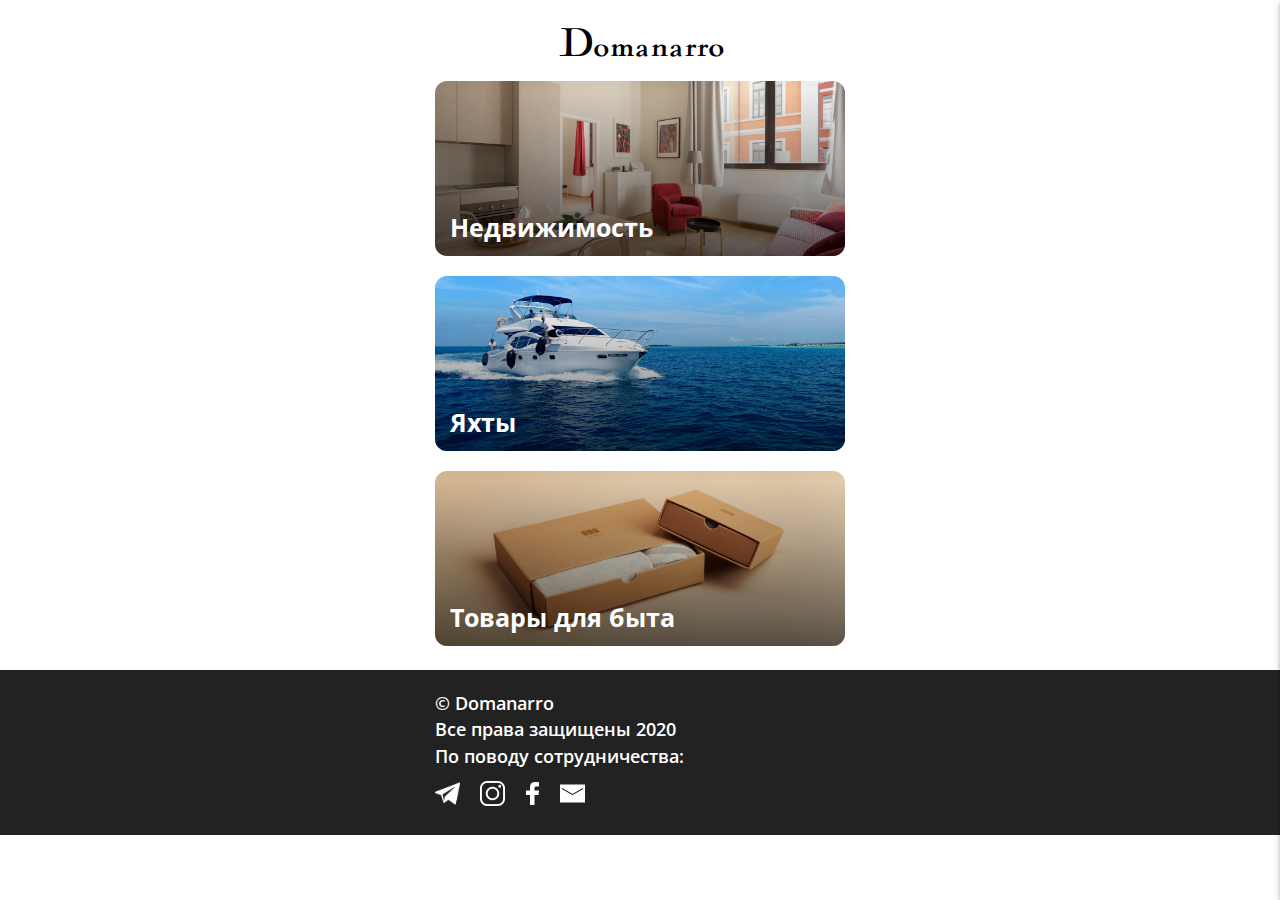
==== commit af576668: "000" ====
--- a/index.html
+++ b/index.html
@@ -61,53 +61,80 @@
                 </div>
             </a>
         </div>
+    </div>
+
+    <div class="footer-link">
+        <div class="container">
+            <div class="listing flex-flex flex-col">
+                <span><a>© Domanarro</a></span>
+                <span><a>Все права защищены 2020</a></span>
+                <span><a>По поводу сотрудничества:</a></span>
+                <span class="socials">
+                    <a class="tg" target=”_blank” href="https://t.me/Domanarro_tg">
+                        <img src="tg.png" alt="">
+                    </a>
+                    <a target=”_blank” href="https://www.instagram.com/domanarro?igsh=bDJhNHlqejQ3eXZh">
+                        <img src="ig.png" alt="">
+                    </a>
+                    <a target=”_blank” href="https://www.facebook.com/profile.php?id=61550244961101&mibextid=ZbWKwL">
+                        <img src="fb.png" alt="">
+                    </a>
+                    <a target=”_blank” href="https://mail.google.com/mail/?view=cm&fs=1&to=fmr.isa07@gmail.com">
+                        <img src="mail.png" alt="">
+                    </a>
+                </span>
+
+            </div>
+        </div>
+    </div>
 
 
-        <div class="present">
-            <div class="tbar">
-                <button class="back">
-                    <span class="material-symbols-outlined back">close</span>
-                </button>
+    <div class="present">
+        <div class="tbar">
+            <button class="back">
+                <span class="material-symbols-outlined back">close</span>
+            </button>
 
-                <div class="logo mx-auto">
-                    Domanarro
-                </div>
+            <div class="logo mx-auto">
+                Domanarro
+            </div>
+        </div>
+
+        <div class="present-body">
+            <div class="flex flex-col content" id="estate-content" style="display: none;">
+                <a href="/rent" class="item" data-service>
+                    <img src="https://cdn-icons-png.flaticon.com/512/1441/1441353.png " alt="service">
+                    <span class="service">Взять в аренду</span>
+                </a>
+                <a href="/rentout" class="item" data-service>
+                    <img src="https://encrypted-tbn0.gstatic.com/images?q=tbn:ANd9GcSZ475O399XAGGGvmP-LJtyBkxbqCmn_0WZ4E5vtg0JuozRvXYJCoo3O76gv-47haf_Ea8&usqp=CAU"
+                        alt="service">
+                    <span class="service">Сдать в аренду</span>
+                </a>
+                <a href="/" class="item" data-service>
+                    <img src="https://cdn-icons-png.flaticon.com/512/1441/1441363.png" alt="service">
+                    <span class="service">Купить</span>
+                </a>
+                <a href="/" class="item" data-service>
+                    <img src="https://cdn-icons-png.flaticon.com/512/9743/9743049.png" alt="service">
+                    <span class="service">Продать</span>
+                </a>
             </div>
 
-            <div class="present-body">
-                <div class="flex flex-col content" id="estate-content" style="display: none;">
-                    <a href="/rent.html" class="item" data-service>
-                        <img src="https://cdn-icons-png.flaticon.com/512/1441/1441353.png " alt="service">
-                        <span class="service">Взять в аренду</span>
-                    </a>
-                    <a href="/" class="item" data-service>
-                        <img src="https://encrypted-tbn0.gstatic.com/images?q=tbn:ANd9GcSZ475O399XAGGGvmP-LJtyBkxbqCmn_0WZ4E5vtg0JuozRvXYJCoo3O76gv-47haf_Ea8&usqp=CAU"
-                            alt="service">
-                        <span class="service">Сдать в аренду</span>
-                    </a>
-                    <a href="/" class="item" data-service>
-                        <img src="https://cdn-icons-png.flaticon.com/512/1441/1441363.png" alt="service">
-                        <span class="service">Купить</span>
-                    </a>
-                    <a href="/" class="item" data-service>
-                        <img src="https://cdn-icons-png.flaticon.com/512/9743/9743049.png" alt="service">
-                        <span class="service">Продать</span>
-                    </a>
+            <div class="flex flex-col content" id="yacht-content">
+                <div class="item" data-service>
+                    <img src="https://cdn-icons-png.flaticon.com/512/1441/1441353.png " alt="service">
+                    <span class="service">Купить</span>
                 </div>
-
-                <div class="flex flex-col content" id="yacht-content">
-                    <div class="item" data-service>
-                        <img src="https://cdn-icons-png.flaticon.com/512/1441/1441353.png " alt="service">
-                        <span class="service">Купить</span>
-                    </div>
-                    <div class="item" data-service>
-                        <img src="https://encrypted-tbn0.gstatic.com/images?q=tbn:ANd9GcSZ475O399XAGGGvmP-LJtyBkxbqCmn_0WZ4E5vtg0JuozRvXYJCoo3O76gv-47haf_Ea8&usqp=CAU"
-                            alt="service">
-                        <span class="service">Сдать в аренду</span>
-                    </div>
+                <div class="item" data-service>
+                    <img src="https://encrypted-tbn0.gstatic.com/images?q=tbn:ANd9GcSZ475O399XAGGGvmP-LJtyBkxbqCmn_0WZ4E5vtg0JuozRvXYJCoo3O76gv-47haf_Ea8&usqp=CAU"
+                        alt="service">
+                    <span class="service">Сдать в аренду</span>
                 </div>
             </div>
         </div>
+    </div>
+
 </body>
 
 </html>--- a/style.css
+++ b/style.css
@@ -520,7 +520,7 @@
   display: flex;
   justify-content: center;
   align-items: center;
-  padding-inline: 12px;
+  /* padding-inline: 12px; */
 }
 
 .swiper-slide img {
@@ -622,12 +622,30 @@
 .padding-top--24 {
   padding-top: 24px;
 }
+
+.padding-top--15 {
+  padding-top: 15px;
+}
+
+.margin-top--24 {
+  margin-top: 24px;
+}
+
+.padding-top--32 {
+  padding-top: 32px;
+}
+
 .padding-top--48 {
   padding-top: 48px;
 }
 .padding-bottom--24 {
   padding-bottom: 24px;
 }
+
+.padding-bottom--32 {
+  padding-bottom: 32px;
+}
+
 .padding-horizontal--48 {
   padding: 48px;
 }
@@ -718,24 +736,31 @@
   text-align: center;
   font-weight: 600;
 }
+
+.footer-link {
+  background: #222;
+  padding-top: 20px;
+  padding-bottom: 24px;
+  margin-top: 24px;
+}
+
 .footer-link span {
   display: flex;
   align-items: center;
+  font-size: 1.1rem;
   /* justify-content: center; */
-  font-size: 17px;
-  line-height: 28px;
   /* margin-inline: 25px; */
   text-align: center;
-  color: #1a1f36;
+  /* color: #1a1f36; */
   /* text-align: center; */
 }
 
-.footer-link span:first-child {
-  margin-bottom: -3px;
-}
-
-.footer-link span:first-child a {
-  color: rgb(19, 198, 37);
+.footer-link span + span {
+  margin-top: 0px;
+}
+
+.footer-link span.wp a {
+  /* color: rgb(19, 198, 37); */
 }
 
 .footer-link svg {
@@ -745,9 +770,9 @@
 }
 
 .listing a {
-  color: #697386;
   font-weight: 600;
-  margin: 0 10px;
+  color: #fff;
+  /* margin: 0 10px; */
 }
 
 .animationRightLeft {
@@ -1193,13 +1218,20 @@
   width: 100%;
 }
 
-.images {
+.container {
+  padding-inline: 15px;
+}
+
+.px--30 {
   padding-inline: 30px;
 }
+.px--20 {
+  padding-inline: 20px;
+}
 
 @media (max-width: 500px) {
-  .images {
-    padding-inline: 20px;
+  .container {
+    padding-inline: 17px;
   }
 }
 
@@ -1235,3 +1267,32 @@
     margin-top: 10px;
   }
 }
+
+/* .container {
+  margin-bottom: 40px;
+} */
+
+.socials {
+  padding-block: 12px 5px;
+  display: flex;
+  /* justify-content: center; */
+  column-gap: 15px;
+}
+
+.socials img {
+  width: 100%;
+}
+
+.socials a {
+  display: block;
+  width: 25px;
+  height: 25px;
+}
+
+.socials a:hover img {
+  scale: 1.25;
+}
+
+.tg {
+  margin-right: 5px;
+}
